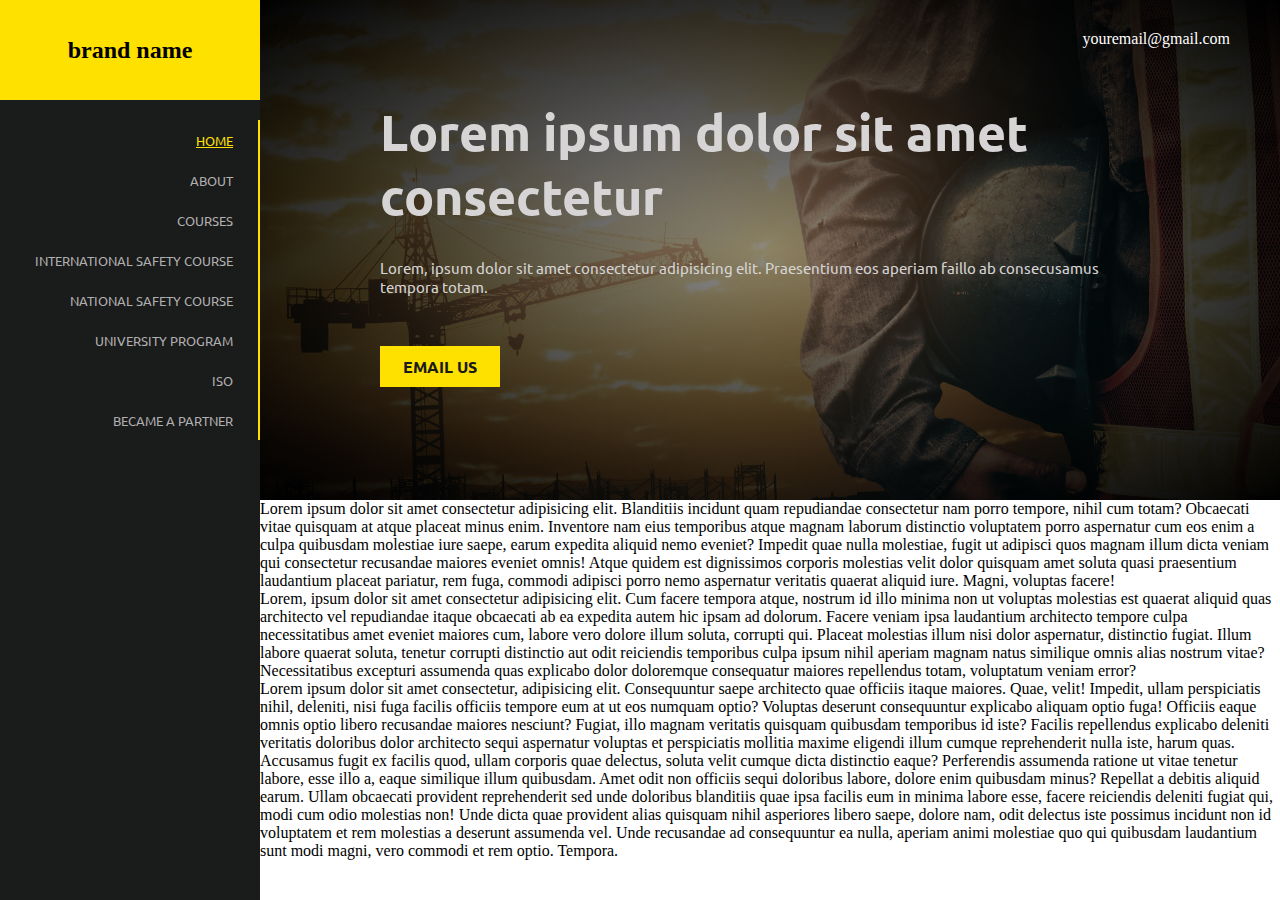
==== index.html @ 9d8fc2bb "Add files via upload" ====
<!DOCTYPE html>
<html lang="en">
<head>
    <meta charset="UTF-8">
    <meta name="viewport" content="width=device-width, initial-scale=1.0">
    <link rel="preconnect" href="https://fonts.gstatic.com">
    <link href="https://fonts.googleapis.com/css2?family=Ubuntu&display=swap" rel="stylesheet">
    <link rel="stylesheet" stylesheet='text/css' href="main.css">
    <title>Home</title>
</head>
<body>
    <div class="container">
        <div class="side_bar">
            <div class="logo">
                <h2>brand name</h2>
            </div>
            <div class="nav">
                <div class="navbar"><a href='#'><p class="active__bar">home</p></a></div>
                <div class="navbar"><a href="#"><p>about</p></a></div>
                <div class="navbar"><a href="#"><p>courses</p></a></div>
                <div class="navbar"><a href="#"><p>international safety course</p></a></div>
                <div class="navbar"><a href="#"><p>national safety course</p></a></div>
                <div class="navbar"><a href="#"><p>university program</p></a></div>
                <div class="navbar"><a href="#"><p>iso</p></a></div>
                <div class="navbar"><a href="#"><p>became a partner</p></a></div>
            </div>
        </div>
        <div class="main">
            <div class="hero">
                <div class="hero_email">
                    <p><i class="far fa-envelope"></i>youremail@gmail.com</p>
                </div>
                <div class="hero_card">
                    <h1>Lorem ipsum dolor sit amet consectetur</h1>
                    <p>Lorem, ipsum dolor sit amet consectetur adipisicing elit. Praesentium eos aperiam faillo ab consecusamus tempora totam.</p>
                    <div class="hero_card_button"><a href="#">email us</a></div>
                </div>
            </div>
            <p>Lorem ipsum dolor sit amet consectetur adipisicing elit. Blanditiis incidunt quam repudiandae consectetur nam porro tempore, nihil cum totam? Obcaecati vitae quisquam at atque placeat minus enim. Inventore nam eius temporibus atque magnam laborum distinctio voluptatem porro aspernatur cum eos enim a culpa quibusdam molestiae iure saepe, earum expedita aliquid nemo eveniet? Impedit quae nulla molestiae, fugit ut adipisci quos magnam illum dicta veniam qui consectetur recusandae maiores eveniet omnis! Atque quidem est dignissimos corporis molestias velit dolor quisquam amet soluta quasi praesentium laudantium placeat pariatur, rem fuga, commodi adipisci porro nemo aspernatur veritatis quaerat aliquid iure. Magni, voluptas facere!</p>
            <p>Lorem, ipsum dolor sit amet consectetur adipisicing elit. Cum facere tempora atque, nostrum id illo minima non ut voluptas molestias est quaerat aliquid quas architecto vel repudiandae itaque obcaecati ab ea expedita autem hic ipsam ad dolorum. Facere veniam ipsa laudantium architecto tempore culpa necessitatibus amet eveniet maiores cum, labore vero dolore illum soluta, corrupti qui. Placeat molestias illum nisi dolor aspernatur, distinctio fugiat. Illum labore quaerat soluta, tenetur corrupti distinctio aut odit reiciendis temporibus culpa ipsum nihil aperiam magnam natus similique omnis alias nostrum vitae? Necessitatibus excepturi assumenda quas explicabo dolor doloremque consequatur maiores repellendus totam, voluptatum veniam error?</p>
            <p>Lorem ipsum dolor sit amet consectetur, adipisicing elit. Consequuntur saepe architecto quae officiis itaque maiores. Quae, velit! Impedit, ullam perspiciatis nihil, deleniti, nisi fuga facilis officiis tempore eum at ut eos numquam optio? Voluptas deserunt consequuntur explicabo aliquam optio fuga! Officiis eaque omnis optio libero recusandae maiores nesciunt? Fugiat, illo magnam veritatis quisquam quibusdam temporibus id iste? Facilis repellendus explicabo deleniti veritatis doloribus dolor architecto sequi aspernatur voluptas et perspiciatis mollitia maxime eligendi illum cumque reprehenderit nulla iste, harum quas. Accusamus fugit ex facilis quod, ullam corporis quae delectus, soluta velit cumque dicta distinctio eaque? Perferendis assumenda ratione ut vitae tenetur labore, esse illo a, eaque similique illum quibusdam. Amet odit non officiis sequi doloribus labore, dolore enim quibusdam minus? Repellat a debitis aliquid earum. Ullam obcaecati provident reprehenderit sed unde doloribus blanditiis quae ipsa facilis eum in minima labore esse, facere reiciendis deleniti fugiat qui, modi cum odio molestias non! Unde dicta quae provident alias quisquam nihil asperiores libero saepe, dolore nam, odit delectus iste possimus incidunt non id voluptatem et rem molestias a deserunt assumenda vel. Unde recusandae ad consequuntur ea nulla, aperiam animi molestiae quo qui quibusdam laudantium sunt modi magni, vero commodi et rem optio. Tempora.</p>
        </div>
    </div>
</body>
</html>
---- main.css ----
:root {
    --yellow:rgb(255, 225, 0);
    --black:rgb(26, 27, 27);
}

* {
    margin:0;
    padding:0;
    box-sizing:border-box;
}
/*
.container {
    width:100vw;
    height:100vh;
    background-color:white;
    display:grid;
    grid-template-columns: 260px auto;
}*/

.logo {
    background-color:var(--yellow);
    display:flex;
}

.logo h2 {
    margin:auto;
}

.side_bar {
    width:260px;
    height:100vh;
    position:fixed;
    display:grid;
    grid-template-rows: 100px auto;
}

.active__bar {
    color:var(--yellow);
    text-decoration:underline;
}

.nav {
    padding-top:20px;
    display:flex;
    flex-direction: column;
    justify-items: right;
    position:relative;
    height:100%;
    width:100%;
    background-color:var(--black);
    font-family: 'Ubuntu', sans-serif;
}

.navbar {
    display:flex;
    align-items: center;
    justify-content: right;
    position:relative;
    width:100%;
    height:40px;
    border-right: solid 2px var(--yellow);
}

.navbar p {
    position:absolute;
    right:0;
    padding-right:25px;

}

.nav a {
    display:flex;
    align-items:center;
    color:rgb(177, 176, 176);
    text-decoration:none;
    text-transform:uppercase;
    font-size: .80em;
}

.nav a:hover {
    color:var(--yellow);
    font-size:.8em;
}

.nav a:hover p {
    transform:translate(1.5);
}

.main {
    width:calc(100% - 260px);
    height:100%;
    margin-left:260px;
}

.hero {
    position:relative;
    width:100%;
    height:500px;
    background-image: url(images/hero_hse.jpg), radial-gradient(rgb(71, 70, 70), black);
    background-size:cover;
    background-blend-mode: overlay;
}

.hero_email {
        display:flex;
        position:absolute;
        align-items:center;
        top:30px;
        right:50px;
        color:white;
}
.hero_card {
    display:flex;
    flex-direction:column;
    color:rgb(214, 212, 212);
    max-width: 900px;
    padding-left:120px;
    font-family: 'Ubuntu', sans-serif;
}

.hero_card h1 {
    font-size:50px;
    padding-top:100px;
    padding-bottom:30px;
}
.hero_card p {
    font-size:15px;
}

.hero_card_button {
    justify-content: center;
    text-align: center;
    padding:10px 15px;
    text-decoration:none;
    margin-top:50px;
    position:relative;
    background-color:var(--yellow);
    width:120px;
}

.hero_card_button a {
    text-decoration: none;
    color:var(--black);
    align-self: center;
    text-transform:uppercase;
    font-weight: 700;
}
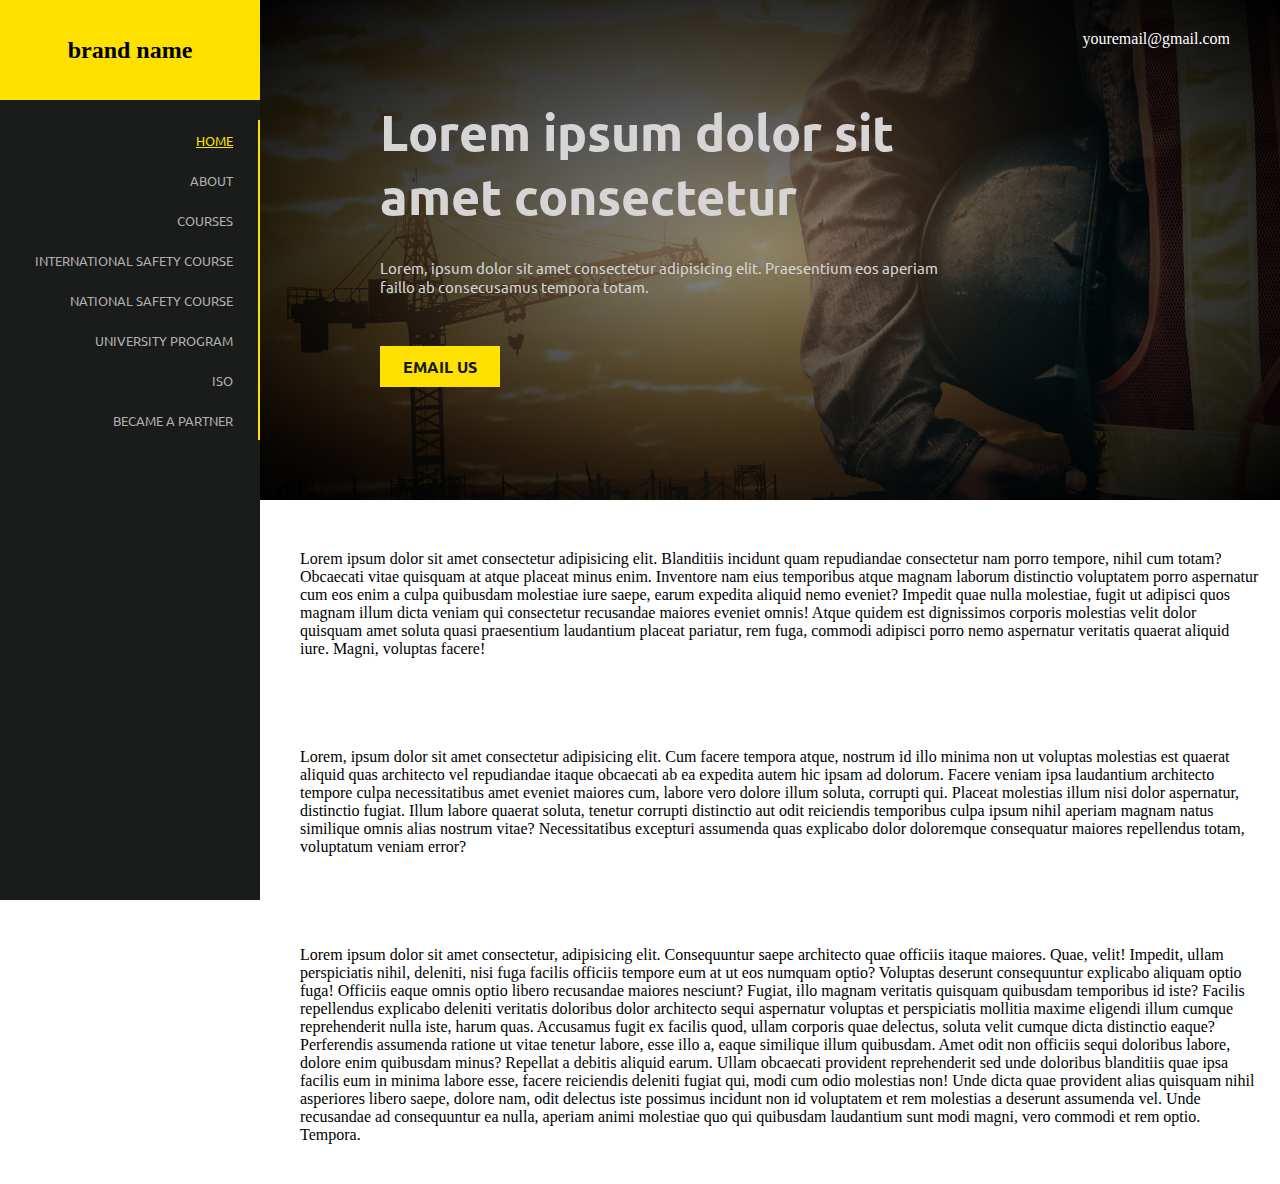
==== commit af986239: "Update index.html" ====
--- a/index.html
+++ b/index.html
@@ -36,10 +36,16 @@
                     <div class="hero_card_button"><a href="#">email us</a></div>
                 </div>
             </div>
-            <p>Lorem ipsum dolor sit amet consectetur adipisicing elit. Blanditiis incidunt quam repudiandae consectetur nam porro tempore, nihil cum totam? Obcaecati vitae quisquam at atque placeat minus enim. Inventore nam eius temporibus atque magnam laborum distinctio voluptatem porro aspernatur cum eos enim a culpa quibusdam molestiae iure saepe, earum expedita aliquid nemo eveniet? Impedit quae nulla molestiae, fugit ut adipisci quos magnam illum dicta veniam qui consectetur recusandae maiores eveniet omnis! Atque quidem est dignissimos corporis molestias velit dolor quisquam amet soluta quasi praesentium laudantium placeat pariatur, rem fuga, commodi adipisci porro nemo aspernatur veritatis quaerat aliquid iure. Magni, voluptas facere!</p>
-            <p>Lorem, ipsum dolor sit amet consectetur adipisicing elit. Cum facere tempora atque, nostrum id illo minima non ut voluptas molestias est quaerat aliquid quas architecto vel repudiandae itaque obcaecati ab ea expedita autem hic ipsam ad dolorum. Facere veniam ipsa laudantium architecto tempore culpa necessitatibus amet eveniet maiores cum, labore vero dolore illum soluta, corrupti qui. Placeat molestias illum nisi dolor aspernatur, distinctio fugiat. Illum labore quaerat soluta, tenetur corrupti distinctio aut odit reiciendis temporibus culpa ipsum nihil aperiam magnam natus similique omnis alias nostrum vitae? Necessitatibus excepturi assumenda quas explicabo dolor doloremque consequatur maiores repellendus totam, voluptatum veniam error?</p>
-            <p>Lorem ipsum dolor sit amet consectetur, adipisicing elit. Consequuntur saepe architecto quae officiis itaque maiores. Quae, velit! Impedit, ullam perspiciatis nihil, deleniti, nisi fuga facilis officiis tempore eum at ut eos numquam optio? Voluptas deserunt consequuntur explicabo aliquam optio fuga! Officiis eaque omnis optio libero recusandae maiores nesciunt? Fugiat, illo magnam veritatis quisquam quibusdam temporibus id iste? Facilis repellendus explicabo deleniti veritatis doloribus dolor architecto sequi aspernatur voluptas et perspiciatis mollitia maxime eligendi illum cumque reprehenderit nulla iste, harum quas. Accusamus fugit ex facilis quod, ullam corporis quae delectus, soluta velit cumque dicta distinctio eaque? Perferendis assumenda ratione ut vitae tenetur labore, esse illo a, eaque similique illum quibusdam. Amet odit non officiis sequi doloribus labore, dolore enim quibusdam minus? Repellat a debitis aliquid earum. Ullam obcaecati provident reprehenderit sed unde doloribus blanditiis quae ipsa facilis eum in minima labore esse, facere reiciendis deleniti fugiat qui, modi cum odio molestias non! Unde dicta quae provident alias quisquam nihil asperiores libero saepe, dolore nam, odit delectus iste possimus incidunt non id voluptatem et rem molestias a deserunt assumenda vel. Unde recusandae ad consequuntur ea nulla, aperiam animi molestiae quo qui quibusdam laudantium sunt modi magni, vero commodi et rem optio. Tempora.</p>
+            <div class="content">
+                <p>Lorem ipsum dolor sit amet consectetur adipisicing elit. Blanditiis incidunt quam repudiandae consectetur nam porro tempore, nihil cum totam? Obcaecati vitae quisquam at atque placeat minus enim. Inventore nam eius temporibus atque magnam laborum distinctio voluptatem porro aspernatur cum eos enim a culpa quibusdam molestiae iure saepe, earum expedita aliquid nemo eveniet? Impedit quae nulla molestiae, fugit ut adipisci quos magnam illum dicta veniam qui consectetur recusandae maiores eveniet omnis! Atque quidem est dignissimos corporis molestias velit dolor quisquam amet soluta quasi praesentium laudantium placeat pariatur, rem fuga, commodi adipisci porro nemo aspernatur veritatis quaerat aliquid iure. Magni, voluptas facere!</p>
+            </div>
+            <div class="content">    
+                <p>Lorem, ipsum dolor sit amet consectetur adipisicing elit. Cum facere tempora atque, nostrum id illo minima non ut voluptas molestias est quaerat aliquid quas architecto vel repudiandae itaque obcaecati ab ea expedita autem hic ipsam ad dolorum. Facere veniam ipsa laudantium architecto tempore culpa necessitatibus amet eveniet maiores cum, labore vero dolore illum soluta, corrupti qui. Placeat molestias illum nisi dolor aspernatur, distinctio fugiat. Illum labore quaerat soluta, tenetur corrupti distinctio aut odit reiciendis temporibus culpa ipsum nihil aperiam magnam natus similique omnis alias nostrum vitae? Necessitatibus excepturi assumenda quas explicabo dolor doloremque consequatur maiores repellendus totam, voluptatum veniam error?</p>
+            </div>
+            <div class="content">
+                <p>Lorem ipsum dolor sit amet consectetur, adipisicing elit. Consequuntur saepe architecto quae officiis itaque maiores. Quae, velit! Impedit, ullam perspiciatis nihil, deleniti, nisi fuga facilis officiis tempore eum at ut eos numquam optio? Voluptas deserunt consequuntur explicabo aliquam optio fuga! Officiis eaque omnis optio libero recusandae maiores nesciunt? Fugiat, illo magnam veritatis quisquam quibusdam temporibus id iste? Facilis repellendus explicabo deleniti veritatis doloribus dolor architecto sequi aspernatur voluptas et perspiciatis mollitia maxime eligendi illum cumque reprehenderit nulla iste, harum quas. Accusamus fugit ex facilis quod, ullam corporis quae delectus, soluta velit cumque dicta distinctio eaque? Perferendis assumenda ratione ut vitae tenetur labore, esse illo a, eaque similique illum quibusdam. Amet odit non officiis sequi doloribus labore, dolore enim quibusdam minus? Repellat a debitis aliquid earum. Ullam obcaecati provident reprehenderit sed unde doloribus blanditiis quae ipsa facilis eum in minima labore esse, facere reiciendis deleniti fugiat qui, modi cum odio molestias non! Unde dicta quae provident alias quisquam nihil asperiores libero saepe, dolore nam, odit delectus iste possimus incidunt non id voluptatem et rem molestias a deserunt assumenda vel. Unde recusandae ad consequuntur ea nulla, aperiam animi molestiae quo qui quibusdam laudantium sunt modi magni, vero commodi et rem optio. Tempora.</p>
+            </div>
         </div>
     </div>
 </body>
-</html>+</html>
--- a/main.css
+++ b/main.css
@@ -114,7 +114,7 @@
     display:flex;
     flex-direction:column;
     color:rgb(214, 212, 212);
-    max-width: 900px;
+    max-width: 700px;
     padding-left:120px;
     font-family: 'Ubuntu', sans-serif;
 }
@@ -145,4 +145,8 @@
     align-self: center;
     text-transform:uppercase;
     font-weight: 700;
-}+}
+
+.content {
+    padding:50px 20px 40px 40px;
+}
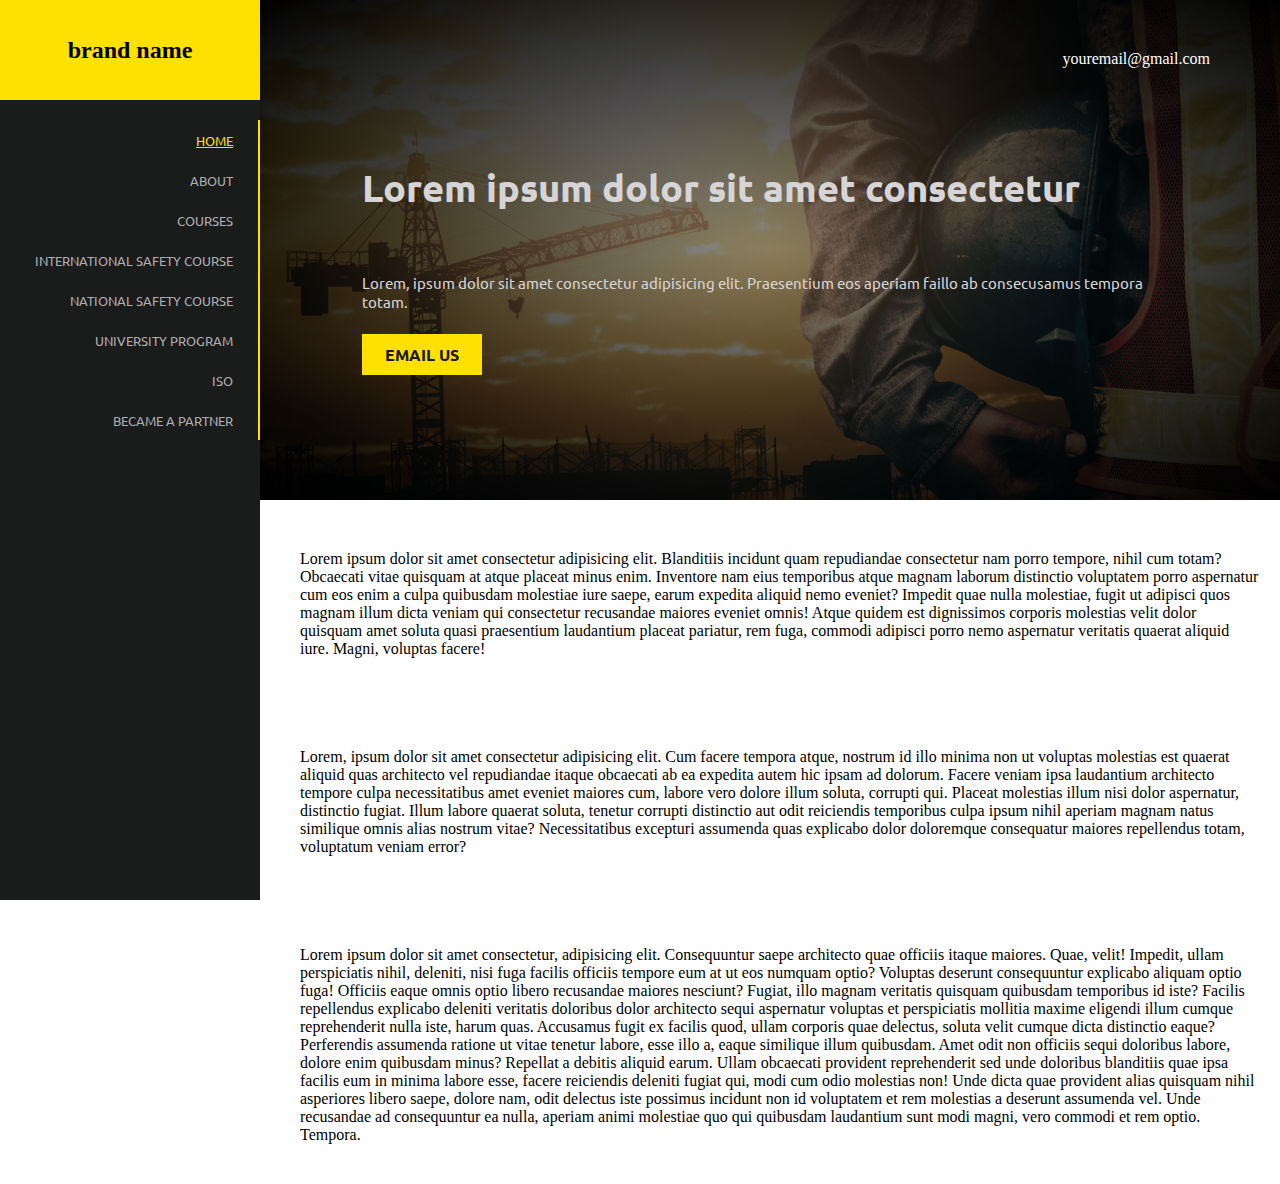
==== commit 3c5ad53c: "responsive" ====
--- a/index.html
+++ b/index.html
@@ -1,51 +1,52 @@
-<!DOCTYPE html>
-<html lang="en">
-<head>
-    <meta charset="UTF-8">
-    <meta name="viewport" content="width=device-width, initial-scale=1.0">
-    <link rel="preconnect" href="https://fonts.gstatic.com">
-    <link href="https://fonts.googleapis.com/css2?family=Ubuntu&display=swap" rel="stylesheet">
-    <link rel="stylesheet" stylesheet='text/css' href="main.css">
-    <title>Home</title>
-</head>
-<body>
-    <div class="container">
-        <div class="side_bar">
-            <div class="logo">
-                <h2>brand name</h2>
-            </div>
-            <div class="nav">
-                <div class="navbar"><a href='#'><p class="active__bar">home</p></a></div>
-                <div class="navbar"><a href="#"><p>about</p></a></div>
-                <div class="navbar"><a href="#"><p>courses</p></a></div>
-                <div class="navbar"><a href="#"><p>international safety course</p></a></div>
-                <div class="navbar"><a href="#"><p>national safety course</p></a></div>
-                <div class="navbar"><a href="#"><p>university program</p></a></div>
-                <div class="navbar"><a href="#"><p>iso</p></a></div>
-                <div class="navbar"><a href="#"><p>became a partner</p></a></div>
-            </div>
-        </div>
-        <div class="main">
-            <div class="hero">
-                <div class="hero_email">
-                    <p><i class="far fa-envelope"></i>youremail@gmail.com</p>
-                </div>
-                <div class="hero_card">
-                    <h1>Lorem ipsum dolor sit amet consectetur</h1>
-                    <p>Lorem, ipsum dolor sit amet consectetur adipisicing elit. Praesentium eos aperiam faillo ab consecusamus tempora totam.</p>
-                    <div class="hero_card_button"><a href="#">email us</a></div>
-                </div>
-            </div>
-            <div class="content">
-                <p>Lorem ipsum dolor sit amet consectetur adipisicing elit. Blanditiis incidunt quam repudiandae consectetur nam porro tempore, nihil cum totam? Obcaecati vitae quisquam at atque placeat minus enim. Inventore nam eius temporibus atque magnam laborum distinctio voluptatem porro aspernatur cum eos enim a culpa quibusdam molestiae iure saepe, earum expedita aliquid nemo eveniet? Impedit quae nulla molestiae, fugit ut adipisci quos magnam illum dicta veniam qui consectetur recusandae maiores eveniet omnis! Atque quidem est dignissimos corporis molestias velit dolor quisquam amet soluta quasi praesentium laudantium placeat pariatur, rem fuga, commodi adipisci porro nemo aspernatur veritatis quaerat aliquid iure. Magni, voluptas facere!</p>
-            </div>
-            <div class="content">    
-                <p>Lorem, ipsum dolor sit amet consectetur adipisicing elit. Cum facere tempora atque, nostrum id illo minima non ut voluptas molestias est quaerat aliquid quas architecto vel repudiandae itaque obcaecati ab ea expedita autem hic ipsam ad dolorum. Facere veniam ipsa laudantium architecto tempore culpa necessitatibus amet eveniet maiores cum, labore vero dolore illum soluta, corrupti qui. Placeat molestias illum nisi dolor aspernatur, distinctio fugiat. Illum labore quaerat soluta, tenetur corrupti distinctio aut odit reiciendis temporibus culpa ipsum nihil aperiam magnam natus similique omnis alias nostrum vitae? Necessitatibus excepturi assumenda quas explicabo dolor doloremque consequatur maiores repellendus totam, voluptatum veniam error?</p>
-            </div>
-            <div class="content">
-                <p>Lorem ipsum dolor sit amet consectetur, adipisicing elit. Consequuntur saepe architecto quae officiis itaque maiores. Quae, velit! Impedit, ullam perspiciatis nihil, deleniti, nisi fuga facilis officiis tempore eum at ut eos numquam optio? Voluptas deserunt consequuntur explicabo aliquam optio fuga! Officiis eaque omnis optio libero recusandae maiores nesciunt? Fugiat, illo magnam veritatis quisquam quibusdam temporibus id iste? Facilis repellendus explicabo deleniti veritatis doloribus dolor architecto sequi aspernatur voluptas et perspiciatis mollitia maxime eligendi illum cumque reprehenderit nulla iste, harum quas. Accusamus fugit ex facilis quod, ullam corporis quae delectus, soluta velit cumque dicta distinctio eaque? Perferendis assumenda ratione ut vitae tenetur labore, esse illo a, eaque similique illum quibusdam. Amet odit non officiis sequi doloribus labore, dolore enim quibusdam minus? Repellat a debitis aliquid earum. Ullam obcaecati provident reprehenderit sed unde doloribus blanditiis quae ipsa facilis eum in minima labore esse, facere reiciendis deleniti fugiat qui, modi cum odio molestias non! Unde dicta quae provident alias quisquam nihil asperiores libero saepe, dolore nam, odit delectus iste possimus incidunt non id voluptatem et rem molestias a deserunt assumenda vel. Unde recusandae ad consequuntur ea nulla, aperiam animi molestiae quo qui quibusdam laudantium sunt modi magni, vero commodi et rem optio. Tempora.</p>
-            </div>
-        </div>
-    </div>
-</body>
-</html>
+<!DOCTYPE html>
+<html lang="en">
+<head>
+    <meta charset="UTF-8">
+    <meta name="viewport" content="width=device-width, initial-scale=1.0">
+    <link rel="preconnect" href="https://fonts.gstatic.com">
+    <link href="https://fonts.googleapis.com/css2?family=Ubuntu&display=swap" rel="stylesheet">
+    <link rel="stylesheet" stylesheet='text/css' href="main.css">
+    <title>Home</title>
+</head>
+<body>
+    <div class="container">
+        <div class="side_bar">
+            <div class="logo">
+                <h2>brand name</h2>
+                <div class="toggle_menu"></div>
+            </div>
+            <div class="nav">
+                <div class="navbar"><a href='#'><p class="active__bar">home</p></a></div>
+                <div class="navbar"><a href="#"><p>about</p></a></div>
+                <div class="navbar"><a href="#"><p>courses</p></a></div>
+                <div class="navbar"><a href="#"><p>international safety course</p></a></div>
+                <div class="navbar"><a href="#"><p>national safety course</p></a></div>
+                <div class="navbar"><a href="#"><p>university program</p></a></div>
+                <div class="navbar"><a href="#"><p>iso</p></a></div>
+                <div class="navbar"><a href="#"><p>became a partner</p></a></div>
+            </div>
+        </div>
+        <div class="main">
+            <div class="hero">
+                <div class="hero_email">
+                    <p><i class="far fa-envelope"></i>youremail@gmail.com</p>
+                </div>
+                <div class="hero_card">
+                    <h1>Lorem ipsum dolor sit amet consectetur</h1>
+                    <p>Lorem, ipsum dolor sit amet consectetur adipisicing elit. Praesentium eos aperiam faillo ab consecusamus tempora totam.</p>
+                    <div class="hero_card_button"><a href="#">email us</a></div>
+                </div>
+            </div>
+            <div class="content">
+                <p>Lorem ipsum dolor sit amet consectetur adipisicing elit. Blanditiis incidunt quam repudiandae consectetur nam porro tempore, nihil cum totam? Obcaecati vitae quisquam at atque placeat minus enim. Inventore nam eius temporibus atque magnam laborum distinctio voluptatem porro aspernatur cum eos enim a culpa quibusdam molestiae iure saepe, earum expedita aliquid nemo eveniet? Impedit quae nulla molestiae, fugit ut adipisci quos magnam illum dicta veniam qui consectetur recusandae maiores eveniet omnis! Atque quidem est dignissimos corporis molestias velit dolor quisquam amet soluta quasi praesentium laudantium placeat pariatur, rem fuga, commodi adipisci porro nemo aspernatur veritatis quaerat aliquid iure. Magni, voluptas facere!</p>
+            </div>
+            <div class="content">    
+                <p>Lorem, ipsum dolor sit amet consectetur adipisicing elit. Cum facere tempora atque, nostrum id illo minima non ut voluptas molestias est quaerat aliquid quas architecto vel repudiandae itaque obcaecati ab ea expedita autem hic ipsam ad dolorum. Facere veniam ipsa laudantium architecto tempore culpa necessitatibus amet eveniet maiores cum, labore vero dolore illum soluta, corrupti qui. Placeat molestias illum nisi dolor aspernatur, distinctio fugiat. Illum labore quaerat soluta, tenetur corrupti distinctio aut odit reiciendis temporibus culpa ipsum nihil aperiam magnam natus similique omnis alias nostrum vitae? Necessitatibus excepturi assumenda quas explicabo dolor doloremque consequatur maiores repellendus totam, voluptatum veniam error?</p>
+            </div>
+            <div class="content">
+                <p>Lorem ipsum dolor sit amet consectetur, adipisicing elit. Consequuntur saepe architecto quae officiis itaque maiores. Quae, velit! Impedit, ullam perspiciatis nihil, deleniti, nisi fuga facilis officiis tempore eum at ut eos numquam optio? Voluptas deserunt consequuntur explicabo aliquam optio fuga! Officiis eaque omnis optio libero recusandae maiores nesciunt? Fugiat, illo magnam veritatis quisquam quibusdam temporibus id iste? Facilis repellendus explicabo deleniti veritatis doloribus dolor architecto sequi aspernatur voluptas et perspiciatis mollitia maxime eligendi illum cumque reprehenderit nulla iste, harum quas. Accusamus fugit ex facilis quod, ullam corporis quae delectus, soluta velit cumque dicta distinctio eaque? Perferendis assumenda ratione ut vitae tenetur labore, esse illo a, eaque similique illum quibusdam. Amet odit non officiis sequi doloribus labore, dolore enim quibusdam minus? Repellat a debitis aliquid earum. Ullam obcaecati provident reprehenderit sed unde doloribus blanditiis quae ipsa facilis eum in minima labore esse, facere reiciendis deleniti fugiat qui, modi cum odio molestias non! Unde dicta quae provident alias quisquam nihil asperiores libero saepe, dolore nam, odit delectus iste possimus incidunt non id voluptatem et rem molestias a deserunt assumenda vel. Unde recusandae ad consequuntur ea nulla, aperiam animi molestiae quo qui quibusdam laudantium sunt modi magni, vero commodi et rem optio. Tempora.</p>
+            </div>
+        </div>
+    </div>
+</body>
+</html>--- a/main.css
+++ b/main.css
@@ -1,152 +1,191 @@
-
-:root {
-    --yellow:rgb(255, 225, 0);
-    --black:rgb(26, 27, 27);
-}
-
-* {
-    margin:0;
-    padding:0;
-    box-sizing:border-box;
-}
-/*
-.container {
-    width:100vw;
-    height:100vh;
-    background-color:white;
-    display:grid;
-    grid-template-columns: 260px auto;
-}*/
-
-.logo {
-    background-color:var(--yellow);
-    display:flex;
-}
-
-.logo h2 {
-    margin:auto;
-}
-
-.side_bar {
-    width:260px;
-    height:100vh;
-    position:fixed;
-    display:grid;
-    grid-template-rows: 100px auto;
-}
-
-.active__bar {
-    color:var(--yellow);
-    text-decoration:underline;
-}
-
-.nav {
-    padding-top:20px;
-    display:flex;
-    flex-direction: column;
-    justify-items: right;
-    position:relative;
-    height:100%;
-    width:100%;
-    background-color:var(--black);
-    font-family: 'Ubuntu', sans-serif;
-}
-
-.navbar {
-    display:flex;
-    align-items: center;
-    justify-content: right;
-    position:relative;
-    width:100%;
-    height:40px;
-    border-right: solid 2px var(--yellow);
-}
-
-.navbar p {
-    position:absolute;
-    right:0;
-    padding-right:25px;
-
-}
-
-.nav a {
-    display:flex;
-    align-items:center;
-    color:rgb(177, 176, 176);
-    text-decoration:none;
-    text-transform:uppercase;
-    font-size: .80em;
-}
-
-.nav a:hover {
-    color:var(--yellow);
-    font-size:.8em;
-}
-
-.nav a:hover p {
-    transform:translate(1.5);
-}
-
-.main {
-    width:calc(100% - 260px);
-    height:100%;
-    margin-left:260px;
-}
-
-.hero {
-    position:relative;
-    width:100%;
-    height:500px;
-    background-image: url(images/hero_hse.jpg), radial-gradient(rgb(71, 70, 70), black);
-    background-size:cover;
-    background-blend-mode: overlay;
-}
-
-.hero_email {
-        display:flex;
-        position:absolute;
-        align-items:center;
-        top:30px;
-        right:50px;
-        color:white;
-}
-.hero_card {
-    display:flex;
-    flex-direction:column;
-    color:rgb(214, 212, 212);
-    max-width: 700px;
-    padding-left:120px;
-    font-family: 'Ubuntu', sans-serif;
-}
-
-.hero_card h1 {
-    font-size:50px;
-    padding-top:100px;
-    padding-bottom:30px;
-}
-.hero_card p {
-    font-size:15px;
-}
-
-.hero_card_button {
-    justify-content: center;
-    text-align: center;
-    padding:10px 15px;
-    text-decoration:none;
-    margin-top:50px;
-    position:relative;
-    background-color:var(--yellow);
-    width:120px;
-}
-
-.hero_card_button a {
-    text-decoration: none;
-    color:var(--black);
-    align-self: center;
-    text-transform:uppercase;
-    font-weight: 700;
-}
-
-.content {
-    padding:50px 20px 40px 40px;
-}
+
+:root {
+    --yellow:rgb(255, 225, 0);
+    --black:rgb(26, 27, 27);
+}
+
+* {
+    margin:0;
+    padding:0;
+    box-sizing:border-box;
+}
+/*
+.container {
+    width:100vw;
+    height:100vh;
+    background-color:white;
+    display:grid;
+    grid-template-columns: 260px auto;
+}*/
+
+.logo {
+    background-color:var(--yellow);
+    display:flex;
+}
+
+.logo h2 {
+    margin:auto;
+}
+
+.toggle_menu {
+    display:none;
+    position:relative;
+    width:90px;
+    height:90px;
+    background-color:red;
+}
+
+.side_bar {
+    width:260px;
+    height:100vh;
+    position:fixed;
+    display:grid;
+    grid-template-rows: 100px auto;
+}
+
+.active__bar {
+    color:var(--yellow);
+    text-decoration:underline;
+}
+
+.nav {
+    padding-top:20px;
+    display:flex;
+    flex-direction: column;
+    justify-items: right;
+    position:relative;
+    height:100%;
+    width:100%;
+    background-color:var(--black);
+    font-family: 'Ubuntu', sans-serif;
+}
+
+.navbar {
+    display:flex;
+    align-items: center;
+    justify-content: right;
+    position:relative;
+    width:100%;
+    height:40px;
+    border-right: solid 2px var(--yellow);
+}
+
+.navbar p {
+    position:absolute;
+    right:0;
+    padding-right:25px;
+
+}
+
+.nav a {
+    display:flex;
+    align-items:center;
+    color:rgb(177, 176, 176);
+    text-decoration:none;
+    text-transform:uppercase;
+    font-size: .80em;
+}
+
+.nav a:hover {
+    color:var(--yellow);
+    font-size:.8em;
+}
+
+.nav a:hover p {
+    transform:translate(1.5);
+}
+
+.main {
+    width:calc(100% - 260px);
+    height:100%;
+    margin-left:260px;
+}
+
+.hero {
+    display:flex;
+    justify-content:center;
+    align-items:center;
+    position:relative;
+    width:100%;
+    height:500px;
+    background-image: url(images/hero_hse.jpg), radial-gradient(rgb(71, 70, 70), black);
+    background-position: right;
+    background-size:cover;
+    background-blend-mode: overlay;
+}
+.hero_email {
+    position:absolute;
+    display:flex;
+    align-items:center;
+    top:20px;
+    right:30px;
+    color:white;
+    padding:30px 40px 20px 30px;
+}
+
+.hero_card {
+    position:relative;
+    align-items:center;
+    width:80%;
+    height:50%;
+    display:grid;
+    justify-content: center;
+    grid-template-rows:3fr 2fr 1fr;
+    color:rgb(214, 212, 212);
+    font-family: 'Ubuntu', sans-serif;
+}
+
+.hero_card h1 {
+    font-size:3vw;
+}
+.hero_card p {
+    font-size:15px;
+}
+
+.hero_card_button {
+    justify-content: center;
+    text-align: center;
+    padding:10px 15px;
+    text-decoration:none;
+    position:relative;
+    background-color:var(--yellow);
+    width:120px;
+}
+
+.hero_card_button a {
+    text-decoration: none;
+    color:var(--black);
+    align-self: center;
+    text-transform:uppercase;
+    font-weight: 700;
+}
+
+.content {
+    padding:50px 20px 40px 40px;
+}
+
+@media only screen and (max-width: 900px) {
+    .side_bar {
+        position:relative;
+        width:100vw;
+        height:90px;
+        display:flex;
+    }
+    .logo {
+        height:90px;
+        width:100vw;
+    }
+    .toggle_menu {
+        display:block;
+    }
+    .nav {
+        display:none;
+    }
+    .main {
+        width: 100vw;
+        margin-left:0;
+    }
+    .hero_card h1 {
+        font-size:30px;
+    }
+}